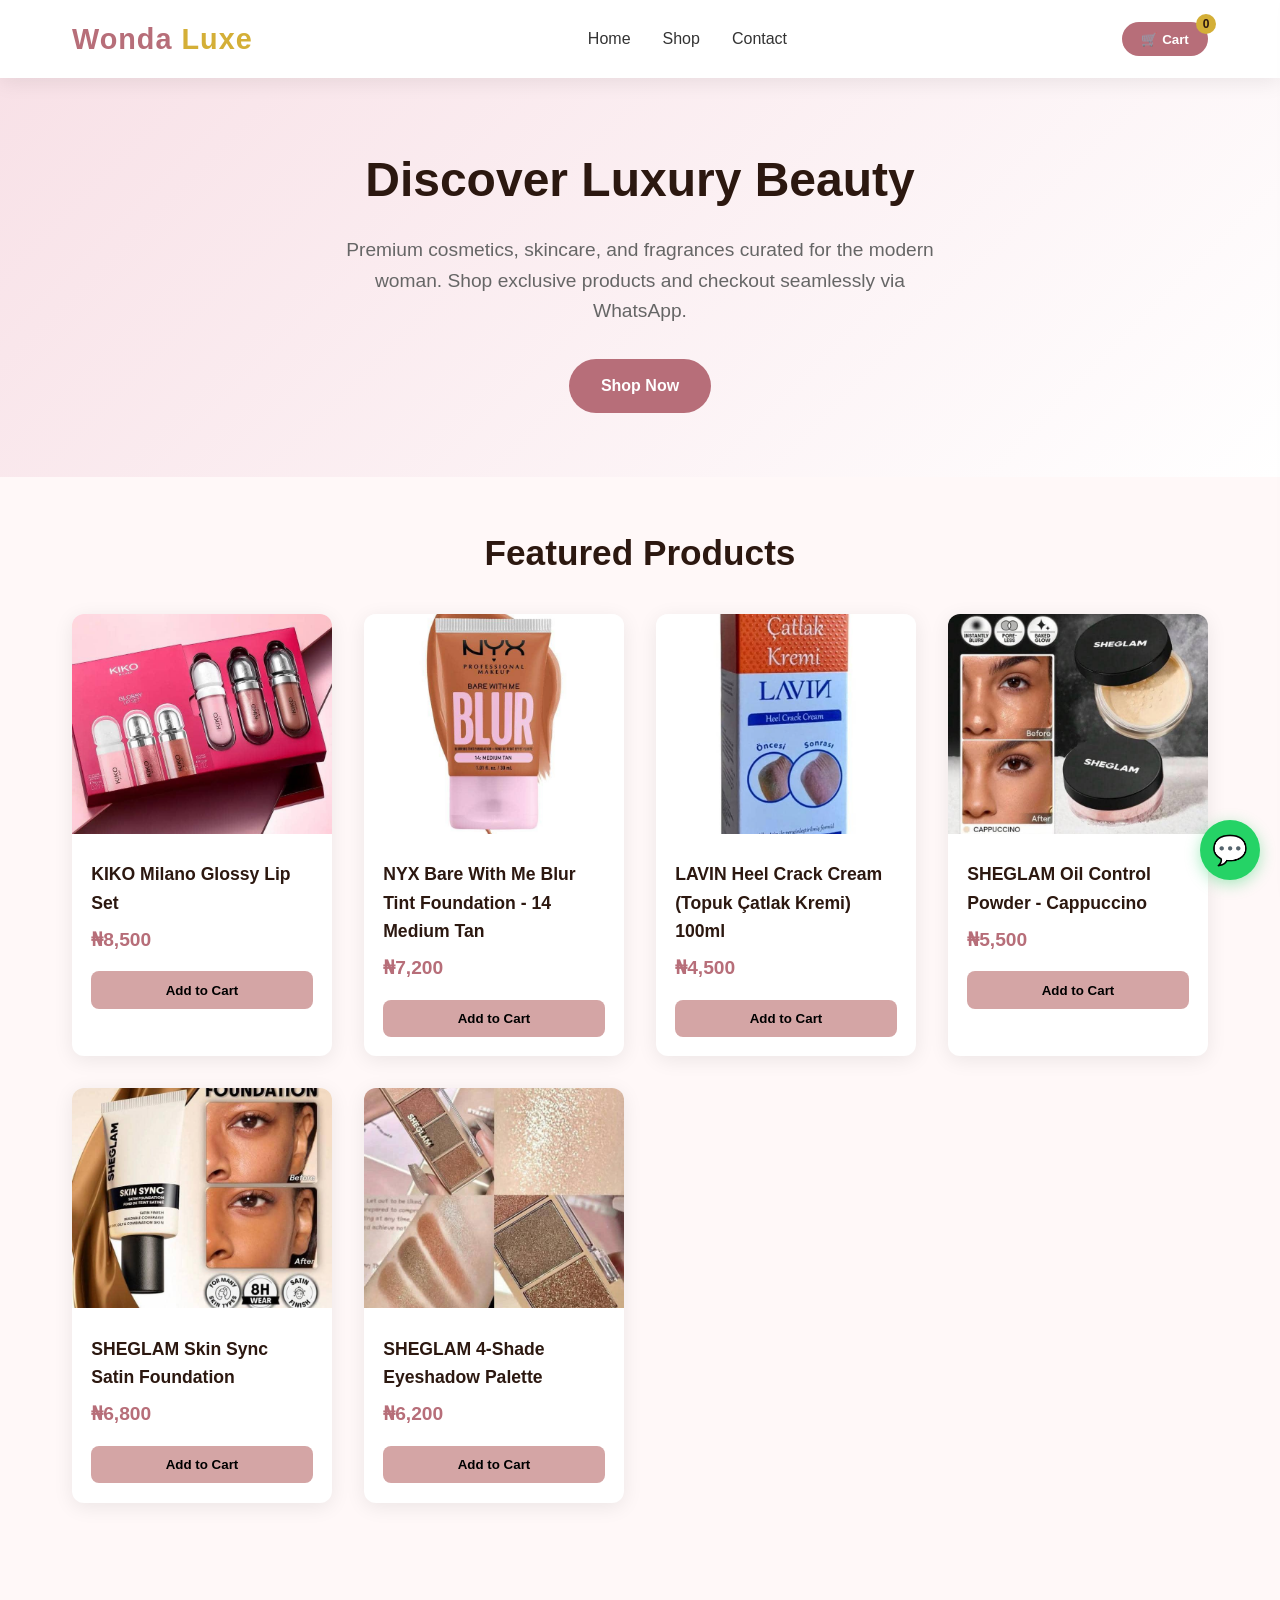
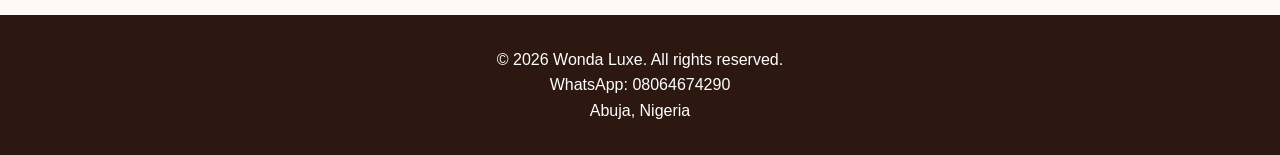
==== index.html @ b58d8540 "Add files via upload" ====
<!DOCTYPE html>
<html lang="en">
<head>
  <meta charset="UTF-8">
  <meta name="viewport" content="width=device-width, initial-scale=1.0">
  <title>Wonda Luxe | Luxury Cosmetics & Fragrances</title>
  <link rel="stylesheet" href="assets/css/style.css">
</head>
<body>
  <header>
    <div class="navbar">
      <a href="index.html" class="logo">Wonda <span>Luxe</span></a>
      <nav>
        <ul>
          <li><a href="index.html">Home</a></li>
          <li><a href="shop.html">Shop</a></li>
          <li><a href="#contact">Contact</a></li>
        </ul>
      </nav>
      <button class="cart-btn" onclick="openCart()">
        🛒 Cart <span class="cart-count">0</span>
      </button>
    </div>
  </header>

  <section class="hero">
    <h1>Discover Luxury Beauty</h1>
    <p>Premium cosmetics, skincare, and fragrances curated for the modern woman. Shop exclusive products and checkout seamlessly via WhatsApp.</p>
    <a href="shop.html" class="btn-primary">Shop Now</a>
  </section>

  <section class="container">
    <h2 class="section-title">Featured Products</h2>
    <div class="products-grid" id="featured-products"></div>
  </section>

  <footer id="contact">
    <p>&copy; 2026 Wonda Luxe. All rights reserved.</p>
    <p>WhatsApp: 08064674290</p>
    <p>Abuja, Nigeria</p>
  </footer>

  <a href="https://wa.me/2348064674290" class="whatsapp-float" target="_blank" title="Chat on WhatsApp">💬</a>

  <!-- Product Modal -->
  <div class="modal" id="product-modal">
    <div class="modal-content">
      <button class="close-modal" onclick="closeModal()">&times;</button>
      <img id="modal-image" src="" alt="">
      <h2 id="modal-name"></h2>
      <p class="price" id="modal-price"></p>
      <p id="modal-description" style="margin:1rem 0;"></p>
      <h4>Ingredients</h4>
      <div class="ingredients" id="modal-ingredients"></div>
      <button class="btn-primary" id="modal-add-btn" style="margin-top:1.5rem; width:100%;">Add to Cart</button>
    </div>
  </div>

  <!-- Cart Sidebar -->
  <div class="cart-sidebar" id="cart-sidebar">
    <div class="cart-header">
      <h3>Your Cart</h3>
      <button onclick="closeCart()" style="background:none; border:none; font-size:1.5rem; cursor:pointer;">&times;</button>
    </div>
    <div class="cart-items" id="cart-items"></div>
    <div class="cart-footer">
      <div class="cart-total">
        <span>Total:</span>
        <span id="cart-total">₦0</span>
      </div>
      <button class="whatsapp-checkout" onclick="checkoutWhatsApp()">
        💬 Checkout via WhatsApp
      </button>
    </div>
  </div>

  <script src="assets/js/products.js"></script>
  <script src="assets/js/main.js"></script>
  <script>
    // Load featured products (first 6)
    document.addEventListener('DOMContentLoaded', () => {
      const featured = products.slice(0, 6);
      const grid = document.getElementById('featured-products');
      featured.forEach(p => {
        const card = document.createElement('div');
        card.className = 'product-card';
        card.innerHTML = `
          <img src="${p.image}" alt="${p.name}" onclick="showProductModal('${p.id}')">
          <div class="product-info">
            <h3 onclick="showProductModal('${p.id}')">${p.name}</h3>
            <div class="price">${formatPrice(p.price)}</div>
            <button class="add-to-cart" onclick="addToCart('${p.id}')">Add to Cart</button>
          </div>
        `;
        grid.appendChild(card);
      });
    });
  </script>
</body>
</html>
---- assets/css/style.css ----
/* Wonda Luxe - Luxury Cosmetics Website */
:root {
  --primary: #d4a5a5;
  --primary-dark: #c48b8b;
  --accent: #b76e79;
  --gold: #d4af37;
  --dark: #2c1810;
  --light: #fff8f8;
  --text: #333;
  --muted: #666;
  --white: #ffffff;
  --shadow: 0 4px 20px rgba(0,0,0,0.08);
  --radius: 12px;
}

* {
  margin: 0;
  padding: 0;
  box-sizing: border-box;
}

body {
  font-family: 'Segoe UI', Tahoma, Geneva, Verdana, sans-serif;
  background: var(--light);
  color: var(--text);
  line-height: 1.6;
}

a {
  text-decoration: none;
  color: inherit;
}

/* Header */
header {
  background: var(--white);
  box-shadow: var(--shadow);
  position: sticky;
  top: 0;
  z-index: 1000;
}

.navbar {
  max-width: 1200px;
  margin: 0 auto;
  padding: 1rem 2rem;
  display: flex;
  justify-content: space-between;
  align-items: center;
}

.logo {
  font-size: 1.8rem;
  font-weight: 700;
  color: var(--accent);
  letter-spacing: 1px;
}

.logo span {
  color: var(--gold);
}

nav ul {
  display: flex;
  list-style: none;
  gap: 2rem;
}

nav a {
  font-weight: 500;
  transition: color 0.3s;
}

nav a:hover {
  color: var(--accent);
}

.cart-btn {
  background: var(--accent);
  color: white;
  border: none;
  padding: 0.6rem 1.2rem;
  border-radius: 25px;
  cursor: pointer;
  font-weight: 600;
  display: flex;
  align-items: center;
  gap: 0.5rem;
  position: relative;
}

.cart-count {
  background: var(--gold);
  color: var(--dark);
  border-radius: 50%;
  width: 20px;
  height: 20px;
  display: flex;
  align-items: center;
  justify-content: center;
  font-size: 0.75rem;
  position: absolute;
  top: -8px;
  right: -8px;
}

/* Hero */
.hero {
  background: linear-gradient(135deg, #f8e1e7 0%, #fff 100%);
  padding: 4rem 2rem;
  text-align: center;
}

.hero h1 {
  font-size: 3rem;
  color: var(--dark);
  margin-bottom: 1rem;
}

.hero p {
  font-size: 1.2rem;
  color: var(--muted);
  max-width: 600px;
  margin: 0 auto 2rem;
}

.btn-primary {
  background: var(--accent);
  color: white;
  padding: 0.9rem 2rem;
  border-radius: 30px;
  font-weight: 600;
  display: inline-block;
  transition: transform 0.3s, box-shadow 0.3s;
}

.btn-primary:hover {
  transform: translateY(-2px);
  box-shadow: 0 8px 20px rgba(183, 110, 121, 0.3);
}

/* Products Grid */
.container {
  max-width: 1200px;
  margin: 0 auto;
  padding: 3rem 2rem;
}

.section-title {
  text-align: center;
  font-size: 2.2rem;
  margin-bottom: 2rem;
  color: var(--dark);
}

.products-grid {
  display: grid;
  grid-template-columns: repeat(auto-fill, minmax(260px, 1fr));
  gap: 2rem;
}

.product-card {
  background: var(--white);
  border-radius: var(--radius);
  overflow: hidden;
  box-shadow: var(--shadow);
  transition: transform 0.3s;
  cursor: pointer;
}

.product-card:hover {
  transform: translateY(-8px);
}

.product-card img {
  width: 100%;
  height: 220px;
  object-fit: cover;
}

.product-info {
  padding: 1.2rem;
}

.product-info h3 {
  font-size: 1.1rem;
  margin-bottom: 0.5rem;
  color: var(--dark);
}

.price {
  color: var(--accent);
  font-weight: 700;
  font-size: 1.2rem;
}

.add-to-cart {
  width: 100%;
  margin-top: 1rem;
  background: var(--primary);
  border: none;
  padding: 0.7rem;
  border-radius: 8px;
  cursor: pointer;
  font-weight: 600;
  transition: background 0.3s;
}

.add-to-cart:hover {
  background: var(--primary-dark);
}

/* Modal */
.modal {
  display: none;
  position: fixed;
  top: 0;
  left: 0;
  width: 100%;
  height: 100%;
  background: rgba(0,0,0,0.6);
  z-index: 2000;
  align-items: center;
  justify-content: center;
}

.modal.active {
  display: flex;
}

.modal-content {
  background: white;
  max-width: 700px;
  width: 90%;
  max-height: 85vh;
  overflow-y: auto;
  border-radius: var(--radius);
  padding: 2rem;
  position: relative;
}

.close-modal {
  position: absolute;
  top: 1rem;
  right: 1rem;
  font-size: 1.5rem;
  cursor: pointer;
  background: none;
  border: none;
}

.modal-content img {
  width: 100%;
  max-height: 300px;
  object-fit: contain;
  border-radius: 8px;
  margin-bottom: 1rem;
}

.ingredients {
  background: #f9f9f9;
  padding: 1rem;
  border-radius: 8px;
  font-size: 0.9rem;
  white-space: pre-wrap;
  margin-top: 1rem;
}

/* Cart Sidebar */
.cart-sidebar {
  position: fixed;
  top: 0;
  right: -400px;
  width: 380px;
  height: 100%;
  background: white;
  box-shadow: -4px 0 20px rgba(0,0,0,0.1);
  z-index: 1500;
  transition: right 0.3s;
  display: flex;
  flex-direction: column;
}

.cart-sidebar.open {
  right: 0;
}

.cart-header {
  padding: 1.5rem;
  border-bottom: 1px solid #eee;
  display: flex;
  justify-content: space-between;
  align-items: center;
}

.cart-items {
  flex: 1;
  overflow-y: auto;
  padding: 1rem;
}

.cart-item {
  display: flex;
  gap: 1rem;
  margin-bottom: 1rem;
  padding-bottom: 1rem;
  border-bottom: 1px solid #eee;
}

.cart-item img {
  width: 70px;
  height: 70px;
  object-fit: cover;
  border-radius: 8px;
}

.cart-item-info {
  flex: 1;
}

.qty-controls {
  display: flex;
  align-items: center;
  gap: 0.5rem;
  margin-top: 0.5rem;
}

.qty-controls button {
  width: 28px;
  height: 28px;
  border: 1px solid #ddd;
  background: white;
  cursor: pointer;
  border-radius: 4px;
}

.cart-footer {
  padding: 1.5rem;
  border-top: 1px solid #eee;
}

.cart-total {
  display: flex;
  justify-content: space-between;
  font-size: 1.2rem;
  font-weight: 700;
  margin-bottom: 1rem;
}

.whatsapp-checkout {
  width: 100%;
  background: #25D366;
  color: white;
  border: none;
  padding: 1rem;
  border-radius: 8px;
  font-size: 1.1rem;
  font-weight: 600;
  cursor: pointer;
  display: flex;
  align-items: center;
  justify-content: center;
  gap: 0.5rem;
}

/* Footer */
footer {
  background: var(--dark);
  color: white;
  text-align: center;
  padding: 2rem;
  margin-top: 4rem;
}

.whatsapp-float {
  position: fixed;
  bottom: 20px;
  right: 20px;
  background: #25D366;
  color: white;
  width: 60px;
  height: 60px;
  border-radius: 50%;
  display: flex;
  align-items: center;
  justify-content: center;
  font-size: 1.8rem;
  box-shadow: 0 4px 15px rgba(37, 211, 102, 0.4);
  z-index: 999;
}

/* Responsive */
@media (max-width: 768px) {
  .navbar {
    flex-direction: column;
    gap: 1rem;
  }
  nav ul {
    gap: 1rem;
  }
  .hero h1 {
    font-size: 2rem;
  }
  .cart-sidebar {
    width: 100%;
    right: -100%;
  }
}
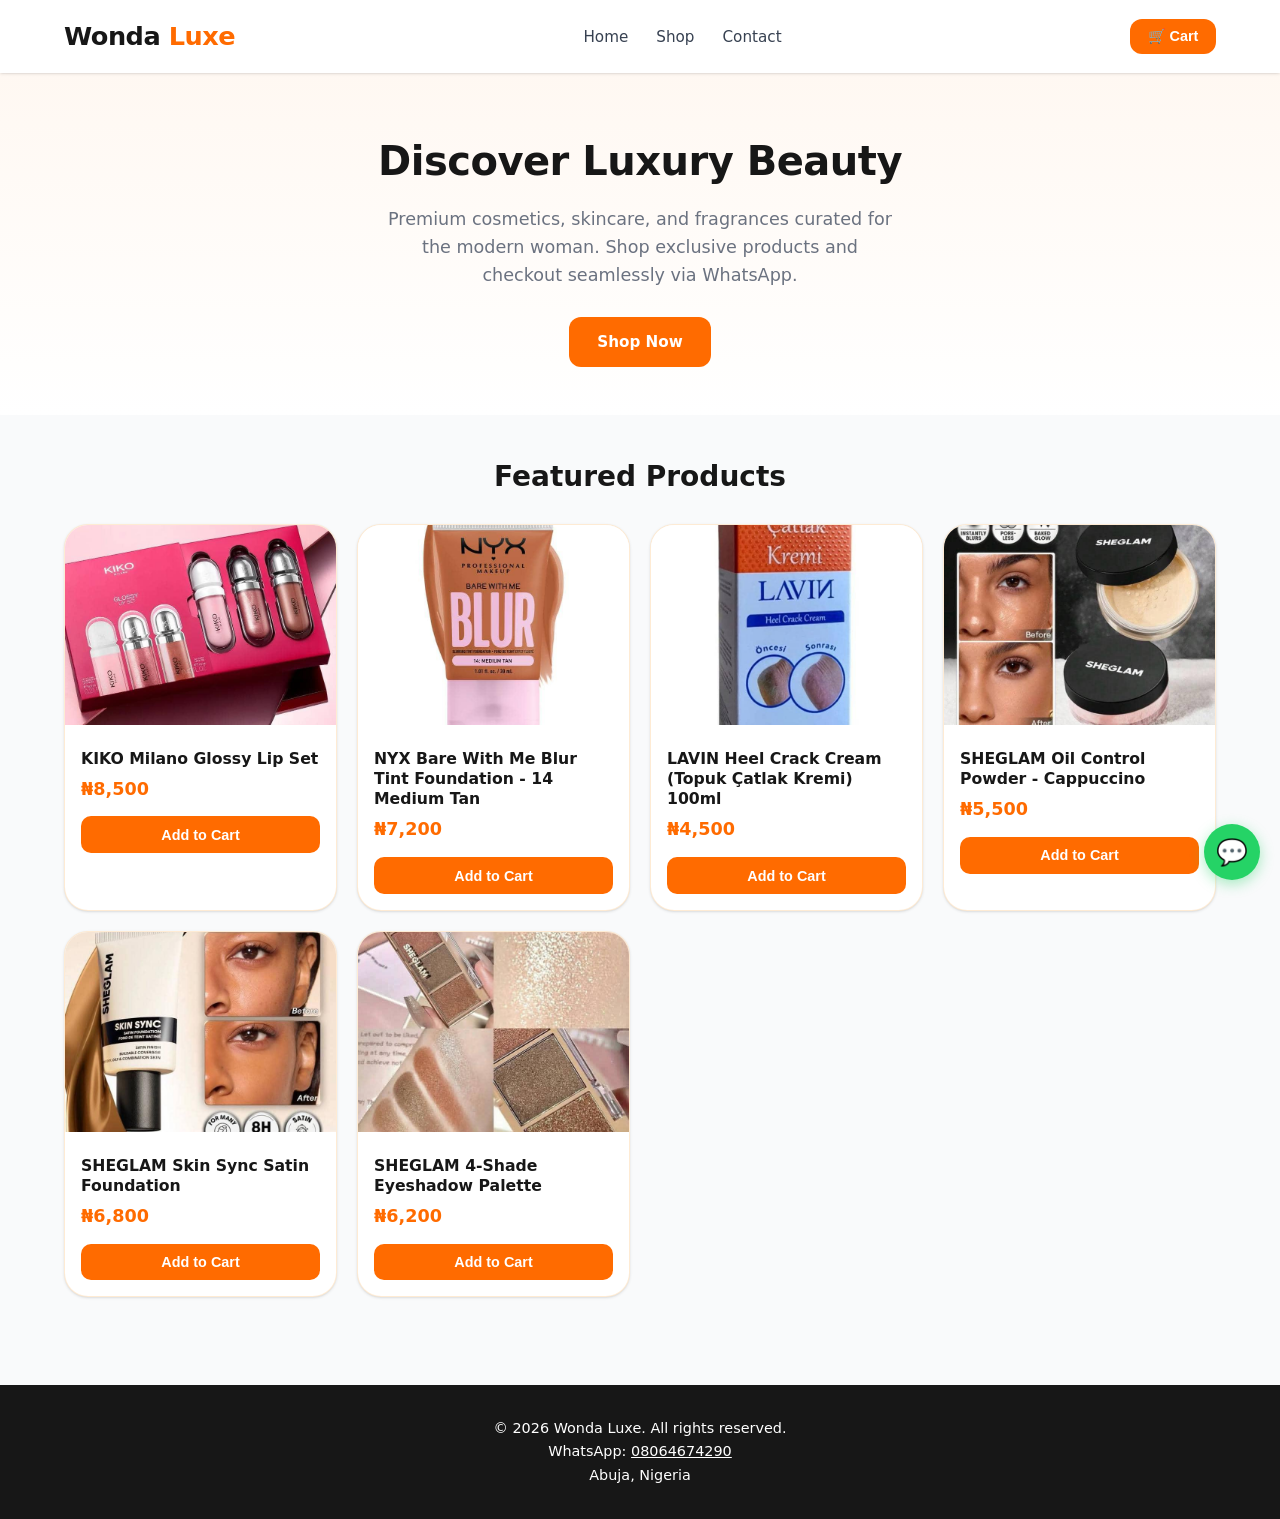
==== commit e82e3edd: "Add files via upload" ====
--- a/index.html
+++ b/index.html
@@ -3,21 +3,29 @@
 <head>
   <meta charset="UTF-8">
   <meta name="viewport" content="width=device-width, initial-scale=1.0">
-  <title>Wonda Luxe | Luxury Cosmetics & Fragrances</title>
+  <title>Wonda Luxe | Luxury Cosmetics &amp; Fragrances</title>
+  <meta name="description" content="Wonda Luxe – luxury cosmetics, skincare and fragrances in Abuja, Nigeria. Order easily via WhatsApp.">
+  <meta property="og:title" content="Wonda Luxe | Luxury Cosmetics &amp; Fragrances">
+  <meta property="og:description" content="Premium cosmetics, skincare and fragrances. Checkout via WhatsApp.">
+  <meta property="og:image" content="assets/images/571955.jpg">
+  <link rel="icon" href="data:image/svg+xml,%3Csvg xmlns='http://www.w3.org/2000/svg' viewBox='0 0 100 100'%3E%3Ctext y='.9em' font-size='90'%3E💄%3C/text%3E%3C/svg%3E">
+  <link rel="preconnect" href="https://fonts.googleapis.com">
+  <link rel="preconnect" href="https://fonts.gstatic.com" crossorigin>
+  <link rel="stylesheet" href="https://fonts.googleapis.com/css2?family=Inter:wght@400;500;600;700;800&display=swap">
   <link rel="stylesheet" href="assets/css/style.css">
 </head>
 <body>
   <header>
     <div class="navbar">
       <a href="index.html" class="logo">Wonda <span>Luxe</span></a>
-      <nav>
+      <nav aria-label="Main">
         <ul>
           <li><a href="index.html">Home</a></li>
           <li><a href="shop.html">Shop</a></li>
           <li><a href="#contact">Contact</a></li>
         </ul>
       </nav>
-      <button class="cart-btn" onclick="openCart()">
+      <button type="button" class="cart-btn" onclick="openCart()" aria-label="Open cart">
         🛒 Cart <span class="cart-count">0</span>
       </button>
     </div>
@@ -36,65 +44,15 @@
 
   <footer id="contact">
     <p>&copy; 2026 Wonda Luxe. All rights reserved.</p>
-    <p>WhatsApp: 08064674290</p>
+    <p>WhatsApp: <a class="footer-link" href="tel:+2348064674290">08064674290</a></p>
     <p>Abuja, Nigeria</p>
   </footer>
-
-  <a href="https://wa.me/2348064674290" class="whatsapp-float" target="_blank" title="Chat on WhatsApp">💬</a>
-
-  <!-- Product Modal -->
-  <div class="modal" id="product-modal">
-    <div class="modal-content">
-      <button class="close-modal" onclick="closeModal()">&times;</button>
-      <img id="modal-image" src="" alt="">
-      <h2 id="modal-name"></h2>
-      <p class="price" id="modal-price"></p>
-      <p id="modal-description" style="margin:1rem 0;"></p>
-      <h4>Ingredients</h4>
-      <div class="ingredients" id="modal-ingredients"></div>
-      <button class="btn-primary" id="modal-add-btn" style="margin-top:1.5rem; width:100%;">Add to Cart</button>
-    </div>
-  </div>
-
-  <!-- Cart Sidebar -->
-  <div class="cart-sidebar" id="cart-sidebar">
-    <div class="cart-header">
-      <h3>Your Cart</h3>
-      <button onclick="closeCart()" style="background:none; border:none; font-size:1.5rem; cursor:pointer;">&times;</button>
-    </div>
-    <div class="cart-items" id="cart-items"></div>
-    <div class="cart-footer">
-      <div class="cart-total">
-        <span>Total:</span>
-        <span id="cart-total">₦0</span>
-      </div>
-      <button class="whatsapp-checkout" onclick="checkoutWhatsApp()">
-        💬 Checkout via WhatsApp
-      </button>
-    </div>
-  </div>
-
   <script src="assets/js/products.js"></script>
   <script src="assets/js/main.js"></script>
   <script>
-    // Load featured products (first 6)
-    document.addEventListener('DOMContentLoaded', () => {
-      const featured = products.slice(0, 6);
-      const grid = document.getElementById('featured-products');
-      featured.forEach(p => {
-        const card = document.createElement('div');
-        card.className = 'product-card';
-        card.innerHTML = `
-          <img src="${p.image}" alt="${p.name}" onclick="showProductModal('${p.id}')">
-          <div class="product-info">
-            <h3 onclick="showProductModal('${p.id}')">${p.name}</h3>
-            <div class="price">${formatPrice(p.price)}</div>
-            <button class="add-to-cart" onclick="addToCart('${p.id}')">Add to Cart</button>
-          </div>
-        `;
-        grid.appendChild(card);
-      });
-    });
+    function initPage() {
+      renderProductGrid('featured-products', products.slice(0, 6), false);
+    }
   </script>
 </body>
 </html>
--- a/assets/css/style.css
+++ b/assets/css/style.css
@@ -1,16 +1,19 @@
-/* Wonda Luxe - Luxury Cosmetics Website */
+/* Wonda Luxe - Matched to dova.ng colour grading & setup */
+
 :root {
-  --primary: #d4a5a5;
-  --primary-dark: #c48b8b;
-  --accent: #b76e79;
-  --gold: #d4af37;
-  --dark: #2c1810;
-  --light: #fff8f8;
-  --text: #333;
-  --muted: #666;
+  --primary: #FF6B00;
+  --primary-dark: #E05E00;
+  --primary-light: #FFF8F2;
+  --orange-50: #fff7ed;
+  --dark: #171717;
+  --text: #171717;
+  --muted: #6b7280;
+  --gray-50: #f9fafb;
   --white: #ffffff;
-  --shadow: 0 4px 20px rgba(0,0,0,0.08);
-  --radius: 12px;
+  --border: #fed7aa;
+  --shadow: 0 1px 3px 0 rgb(0 0 0 / 0.1), 0 1px 2px -1px rgb(0 0 0 / 0.1);
+  --radius: 16px;
+  --radius-lg: 24px;
 }
 
 * {
@@ -20,10 +23,11 @@
 }
 
 body {
-  font-family: 'Segoe UI', Tahoma, Geneva, Verdana, sans-serif;
-  background: var(--light);
+  font-family: system-ui, -apple-system, sans-serif;
+  background: var(--gray-50);
   color: var(--text);
   line-height: 1.6;
+  -webkit-font-smoothing: antialiased;
 }
 
 a {
@@ -43,167 +47,189 @@
 .navbar {
   max-width: 1200px;
   margin: 0 auto;
-  padding: 1rem 2rem;
+  padding: 1rem 1.5rem;
   display: flex;
   justify-content: space-between;
   align-items: center;
 }
 
 .logo {
-  font-size: 1.8rem;
-  font-weight: 700;
-  color: var(--accent);
-  letter-spacing: 1px;
+  font-size: 1.6rem;
+  font-weight: 800;
+  color: var(--dark);
+  letter-spacing: -0.5px;
 }
 
 .logo span {
-  color: var(--gold);
+  color: var(--primary);
 }
 
 nav ul {
   display: flex;
   list-style: none;
-  gap: 2rem;
+  gap: 1.75rem;
 }
 
 nav a {
   font-weight: 500;
-  transition: color 0.3s;
+  font-size: 0.95rem;
+  color: #374151;
+  transition: color 0.2s;
 }
 
 nav a:hover {
-  color: var(--accent);
+  color: var(--primary);
 }
 
 .cart-btn {
-  background: var(--accent);
+  background: var(--primary);
   color: white;
   border: none;
-  padding: 0.6rem 1.2rem;
-  border-radius: 25px;
-  cursor: pointer;
-  font-weight: 600;
-  display: flex;
-  align-items: center;
-  gap: 0.5rem;
+  padding: 0.55rem 1.1rem;
+  border-radius: 12px;
+  cursor: pointer;
+  font-weight: 700;
+  font-size: 0.9rem;
+  display: flex;
+  align-items: center;
+  gap: 0.4rem;
   position: relative;
+  transition: background 0.2s;
+}
+
+.cart-btn:hover {
+  background: var(--primary-dark);
 }
 
 .cart-count {
-  background: var(--gold);
-  color: var(--dark);
-  border-radius: 50%;
-  width: 20px;
-  height: 20px;
+  background: white;
+  color: var(--primary);
+  border-radius: 999px;
+  min-width: 18px;
+  height: 18px;
   display: flex;
   align-items: center;
   justify-content: center;
-  font-size: 0.75rem;
+  font-size: 0.7rem;
+  font-weight: 800;
   position: absolute;
-  top: -8px;
-  right: -8px;
+  top: -6px;
+  right: -6px;
 }
 
 /* Hero */
 .hero {
-  background: linear-gradient(135deg, #f8e1e7 0%, #fff 100%);
-  padding: 4rem 2rem;
+  background: linear-gradient(180deg, var(--primary-light) 0%, #fff 100%);
+  padding: 3.5rem 1.5rem 3rem;
   text-align: center;
 }
 
 .hero h1 {
-  font-size: 3rem;
+  font-size: 2.5rem;
+  font-weight: 800;
   color: var(--dark);
-  margin-bottom: 1rem;
+  margin-bottom: 0.75rem;
+  letter-spacing: -0.5px;
 }
 
 .hero p {
-  font-size: 1.2rem;
+  font-size: 1.1rem;
   color: var(--muted);
-  max-width: 600px;
-  margin: 0 auto 2rem;
+  max-width: 520px;
+  margin: 0 auto 1.75rem;
 }
 
 .btn-primary {
-  background: var(--accent);
-  color: white;
-  padding: 0.9rem 2rem;
-  border-radius: 30px;
-  font-weight: 600;
+  background: var(--primary);
+  color: white;
+  padding: 0.8rem 1.75rem;
+  border-radius: 12px;
+  font-weight: 700;
   display: inline-block;
-  transition: transform 0.3s, box-shadow 0.3s;
+  transition: background 0.2s, transform 0.15s;
+  border: none;
+  cursor: pointer;
+  font-size: 0.95rem;
 }
 
 .btn-primary:hover {
-  transform: translateY(-2px);
-  box-shadow: 0 8px 20px rgba(183, 110, 121, 0.3);
-}
-
-/* Products Grid */
+  background: var(--primary-dark);
+  transform: translateY(-1px);
+}
+
+/* Products */
 .container {
   max-width: 1200px;
   margin: 0 auto;
-  padding: 3rem 2rem;
+  padding: 2.5rem 1.5rem;
 }
 
 .section-title {
   text-align: center;
-  font-size: 2.2rem;
-  margin-bottom: 2rem;
+  font-size: 1.75rem;
+  font-weight: 800;
+  margin-bottom: 1.5rem;
   color: var(--dark);
 }
 
 .products-grid {
   display: grid;
-  grid-template-columns: repeat(auto-fill, minmax(260px, 1fr));
-  gap: 2rem;
+  grid-template-columns: repeat(auto-fill, minmax(240px, 1fr));
+  gap: 1.25rem;
 }
 
 .product-card {
   background: var(--white);
-  border-radius: var(--radius);
+  border-radius: var(--radius-lg);
   overflow: hidden;
+  border: 1px solid #fed7aa80;
   box-shadow: var(--shadow);
-  transition: transform 0.3s;
+  transition: transform 0.2s, box-shadow 0.2s;
   cursor: pointer;
 }
 
 .product-card:hover {
-  transform: translateY(-8px);
+  transform: translateY(-4px);
+  box-shadow: 0 10px 25px -5px rgb(0 0 0 / 0.08);
 }
 
 .product-card img {
   width: 100%;
-  height: 220px;
+  height: 200px;
   object-fit: cover;
+  background: #f3f4f6;
 }
 
 .product-info {
-  padding: 1.2rem;
+  padding: 1rem;
 }
 
 .product-info h3 {
+  font-size: 0.98rem;
+  font-weight: 700;
+  margin-bottom: 0.35rem;
+  color: var(--dark);
+  line-height: 1.3;
+}
+
+.price {
+  color: var(--primary);
+  font-weight: 800;
   font-size: 1.1rem;
-  margin-bottom: 0.5rem;
-  color: var(--dark);
-}
-
-.price {
-  color: var(--accent);
-  font-weight: 700;
-  font-size: 1.2rem;
 }
 
 .add-to-cart {
   width: 100%;
-  margin-top: 1rem;
+  margin-top: 0.85rem;
   background: var(--primary);
+  color: white;
   border: none;
-  padding: 0.7rem;
-  border-radius: 8px;
-  cursor: pointer;
-  font-weight: 600;
-  transition: background 0.3s;
+  padding: 0.65rem;
+  border-radius: 10px;
+  cursor: pointer;
+  font-weight: 700;
+  font-size: 0.9rem;
+  transition: background 0.2s;
 }
 
 .add-to-cart:hover {
@@ -218,10 +244,11 @@
   left: 0;
   width: 100%;
   height: 100%;
-  background: rgba(0,0,0,0.6);
+  background: rgba(0,0,0,0.5);
   z-index: 2000;
   align-items: center;
   justify-content: center;
+  padding: 1rem;
 }
 
 .modal.active {
@@ -230,53 +257,69 @@
 
 .modal-content {
   background: white;
-  max-width: 700px;
-  width: 90%;
-  max-height: 85vh;
+  max-width: 640px;
+  width: 100%;
+  max-height: 90vh;
   overflow-y: auto;
-  border-radius: var(--radius);
-  padding: 2rem;
+  border-radius: var(--radius-lg);
+  padding: 1.5rem;
   position: relative;
 }
 
 .close-modal {
   position: absolute;
-  top: 1rem;
-  right: 1rem;
-  font-size: 1.5rem;
+  top: 0.75rem;
+  right: 0.75rem;
+  font-size: 1.75rem;
   cursor: pointer;
   background: none;
   border: none;
+  color: #9ca3af;
+  width: 36px;
+  height: 36px;
+  border-radius: 50%;
+  display: flex;
+  align-items: center;
+  justify-content: center;
+}
+
+.close-modal:hover {
+  background: var(--orange-50);
+  color: var(--dark);
 }
 
 .modal-content img {
   width: 100%;
-  max-height: 300px;
+  max-height: 280px;
   object-fit: contain;
-  border-radius: 8px;
+  border-radius: 12px;
   margin-bottom: 1rem;
+  background: #f9fafb;
 }
 
 .ingredients {
-  background: #f9f9f9;
+  background: var(--primary-light);
   padding: 1rem;
-  border-radius: 8px;
-  font-size: 0.9rem;
+  border-radius: 12px;
+  font-size: 0.85rem;
   white-space: pre-wrap;
-  margin-top: 1rem;
+  margin-top: 0.75rem;
+  color: #374151;
+  line-height: 1.5;
 }
 
 /* Cart Sidebar */
 .cart-sidebar {
   position: fixed;
   top: 0;
-  right: -400px;
+  right: -420px;
   width: 380px;
+  max-width: 100%;
   height: 100%;
   background: white;
-  box-shadow: -4px 0 20px rgba(0,0,0,0.1);
+  box-shadow: -4px 0 24px rgba(0,0,0,0.12);
   z-index: 1500;
-  transition: right 0.3s;
+  transition: right 0.3s ease;
   display: flex;
   flex-direction: column;
 }
@@ -286,32 +329,38 @@
 }
 
 .cart-header {
-  padding: 1.5rem;
-  border-bottom: 1px solid #eee;
+  padding: 1.25rem 1.5rem;
+  border-bottom: 1px solid #f3f4f6;
   display: flex;
   justify-content: space-between;
   align-items: center;
+}
+
+.cart-header h3 {
+  font-weight: 800;
+  font-size: 1.15rem;
 }
 
 .cart-items {
   flex: 1;
   overflow-y: auto;
-  padding: 1rem;
+  padding: 1rem 1.25rem;
 }
 
 .cart-item {
   display: flex;
-  gap: 1rem;
+  gap: 0.85rem;
   margin-bottom: 1rem;
   padding-bottom: 1rem;
-  border-bottom: 1px solid #eee;
+  border-bottom: 1px solid #f3f4f6;
 }
 
 .cart-item img {
-  width: 70px;
-  height: 70px;
+  width: 64px;
+  height: 64px;
   object-fit: cover;
-  border-radius: 8px;
+  border-radius: 10px;
+  background: #f3f4f6;
 }
 
 .cart-item-info {
@@ -321,29 +370,31 @@
 .qty-controls {
   display: flex;
   align-items: center;
-  gap: 0.5rem;
-  margin-top: 0.5rem;
+  gap: 0.4rem;
+  margin-top: 0.4rem;
 }
 
 .qty-controls button {
   width: 28px;
   height: 28px;
-  border: 1px solid #ddd;
+  border: 1px solid #e5e7eb;
   background: white;
   cursor: pointer;
-  border-radius: 4px;
+  border-radius: 6px;
+  font-weight: 600;
 }
 
 .cart-footer {
-  padding: 1.5rem;
-  border-top: 1px solid #eee;
+  padding: 1.25rem 1.5rem;
+  border-top: 1px solid #f3f4f6;
+  background: #fafafa;
 }
 
 .cart-total {
   display: flex;
   justify-content: space-between;
-  font-size: 1.2rem;
-  font-weight: 700;
+  font-size: 1.15rem;
+  font-weight: 800;
   margin-bottom: 1rem;
 }
 
@@ -352,15 +403,20 @@
   background: #25D366;
   color: white;
   border: none;
-  padding: 1rem;
-  border-radius: 8px;
-  font-size: 1.1rem;
-  font-weight: 600;
+  padding: 0.95rem;
+  border-radius: 12px;
+  font-size: 1rem;
+  font-weight: 700;
   cursor: pointer;
   display: flex;
   align-items: center;
   justify-content: center;
-  gap: 0.5rem;
+  gap: 0.4rem;
+  transition: background 0.2s;
+}
+
+.whatsapp-checkout:hover {
+  background: #1ebe57;
 }
 
 /* Footer */
@@ -368,8 +424,9 @@
   background: var(--dark);
   color: white;
   text-align: center;
-  padding: 2rem;
-  margin-top: 4rem;
+  padding: 2rem 1rem;
+  margin-top: 3rem;
+  font-size: 0.9rem;
 }
 
 .whatsapp-float {
@@ -378,31 +435,107 @@
   right: 20px;
   background: #25D366;
   color: white;
-  width: 60px;
-  height: 60px;
+  width: 56px;
+  height: 56px;
   border-radius: 50%;
   display: flex;
   align-items: center;
   justify-content: center;
-  font-size: 1.8rem;
-  box-shadow: 0 4px 15px rgba(37, 211, 102, 0.4);
+  font-size: 1.6rem;
+  box-shadow: 0 4px 14px rgba(37, 211, 102, 0.4);
   z-index: 999;
+}
+
+/* Filters */
+.filter-btn {
+  margin: 0 0.35rem;
+  padding: 0.45rem 1rem;
+  border: 1.5px solid #e5e7eb;
+  background: white;
+  border-radius: 999px;
+  cursor: pointer;
+  font-weight: 600;
+  font-size: 0.85rem;
+  transition: all 0.2s;
+}
+
+.filter-btn:hover,
+.filter-btn.active {
+  background: var(--primary);
+  color: white;
+  border-color: var(--primary);
 }
 
 /* Responsive */
 @media (max-width: 768px) {
   .navbar {
-    flex-direction: column;
-    gap: 1rem;
+    flex-wrap: wrap;
+    gap: 0.75rem;
   }
   nav ul {
     gap: 1rem;
   }
   .hero h1 {
-    font-size: 2rem;
+    font-size: 1.85rem;
   }
   .cart-sidebar {
     width: 100%;
     right: -100%;
   }
-}
+  .products-grid {
+    grid-template-columns: repeat(auto-fill, minmax(160px, 1fr));
+    gap: 0.85rem;
+  }
+  .product-card img {
+    height: 150px;
+  }
+}
+
+/* ---------- Fixes & additions ---------- */
+.cart-count { display: none; }
+
+.overlay {
+  display: none;
+  position: fixed;
+  inset: 0;
+  background: rgba(0,0,0,0.45);
+  z-index: 1400;
+}
+.overlay.active { display: block; }
+.modal { z-index: 2000; background: transparent; }
+.modal.active { background: transparent; }
+
+.title-btn {
+  background: none;
+  border: none;
+  font: inherit;
+  color: inherit;
+  text-align: left;
+  cursor: pointer;
+  padding: 0;
+}
+.title-btn:hover { color: var(--primary); }
+.product-card img { cursor: pointer; }
+.product-card:focus-within { box-shadow: 0 0 0 2px var(--primary); }
+button:focus-visible, a:focus-visible { outline: 2px solid var(--primary); outline-offset: 2px; }
+
+.product-cat { color: #999; font-size: 0.85rem; margin-bottom: 0.3rem; }
+.modal-desc { margin: 1rem 0; }
+.modal-add { margin-top: 1.5rem; width: 100%; }
+.cart-empty { text-align: center; color: #999; padding: 2rem; grid-column: 1 / -1; }
+.cart-close { background: none; border: none; font-size: 1.5rem; cursor: pointer; }
+.remove-item { margin-left: auto; color: red; border: none !important; background: none !important; }
+.filters { text-align: center; margin-bottom: 2rem; }
+.filter-btn { margin-bottom: 0.5rem; }
+.footer-link { color: inherit; text-decoration: underline; }
+
+.toast {
+  position: fixed; bottom: 100px; left: 50%; transform: translateX(-50%);
+  background: #333; color: white; padding: 12px 24px; border-radius: 30px;
+  z-index: 9999; animation: fadeInOut 2s forwards;
+}
+@keyframes fadeInOut {
+  0% { opacity: 0; transform: translate(-50%, 10px); }
+  15%, 85% { opacity: 1; transform: translate(-50%, 0); }
+  100% { opacity: 0; transform: translate(-50%, 0); }
+}
